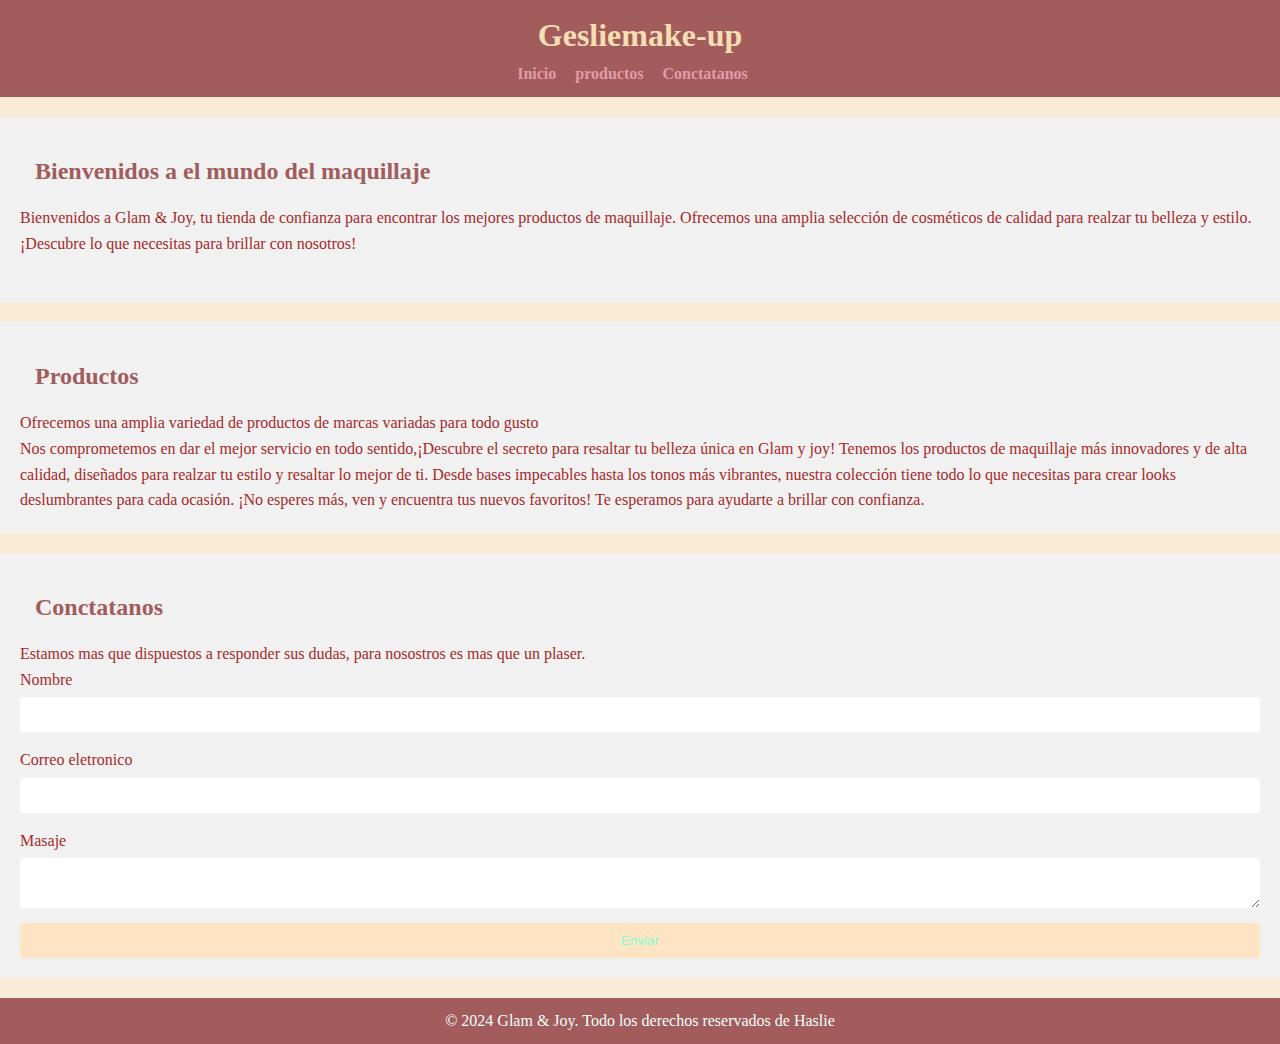
==== index.html @ 27267f48 "Add files via upload" ====
<!DOCTYPE html>
<html lang="en">
<head>
    <meta charset="UTF-8">
    <meta name="viewport" content="width=device-width, initial-scale=1.0">
    <title>Tienda de maquillaje</title>
    <link rel="stylesheet" href="estilo1.css">
</head>
<body>
    <header>
        <div>
            <h1>Gesliemake-up</h1>
        </div>
        <nav>

            <ul>
                <li><a href="index.html">Inicio</a></li>
                <li><a href="productos.html">productos</a></li>
                <li><a href="conctato.html">Conctatanos</a></li>

            </ul>
        </nav>
    </header>
<section  class="section">
    <h2>Bienvenidos a el mundo del maquillaje</h2>
    <p>Bienvenidos a Glam & Joy, tu tienda de confianza para encontrar los mejores productos de maquillaje. Ofrecemos una amplia selección de cosméticos de calidad para realzar tu belleza y estilo. ¡Descubre lo que necesitas para brillar con nosotros! </p>
  <img src="https://i.pinimg.com/736x/d9/1f/78/d91f784528e7245c190e2c2d19a6b630.jpg" alt="">
</section>

<section class="section">
    <h2> Productos</h2>
    <p> Ofrecemos una amplia variedad de productos de marcas variadas para todo gusto</p>
    <p>Nos comprometemos en dar el mejor servicio en todo sentido,¡Descubre el secreto para resaltar tu belleza única en Glam y joy! Tenemos los productos de maquillaje más innovadores y de alta calidad, diseñados para realzar tu estilo y resaltar lo mejor de ti. Desde bases impecables hasta los tonos más vibrantes, nuestra colección tiene todo lo que necesitas para crear looks deslumbrantes para cada ocasión. ¡No esperes más, ven y encuentra tus nuevos favoritos! Te esperamos para ayudarte a brillar con confianza.</p>
</section>

<section class="section">
    <h2> Conctatanos</h2>
    <p>Estamos mas que dispuestos a responder sus dudas, para nosostros es mas que un plaser.</p>
    <form>
        <label for="name">Nombre</label>
        <input type="text" id="name" name="name" required>

        <label for="email">Correo eletronico</label>
        <input type="text" id="email" name="email" required>

        <label for="massage">Masaje</label>
        <textarea id="massage" name="massage" required></textarea>

            <button type="submit">Enviar</button>
    </form>
</section>
<footer>
    <p>&copy; 2024 Glam & Joy. Todo los derechos reservados de Haslie</p>
</footer>
</body>
</html>
---- estilo1.css ----
*{
    margin: 0;
    padding: 0;
    box-sizing: border-box;
}

body{
    font-family: Georgia, 'Times New Roman', Times, serif;
    line-height: 1.6;
    background-color: antiquewhite;
    color: brown;
}

header{
    background-color: rgb(162, 92, 92);
    color: wheat;
    padding: 10px;
    text-align: center;
}

header h1 {
    margin: 0%;
}

nav ul {
    list-style: none;
    padding: 0%;
}

nav ul li {
display: inline;
margin-right: 15px;

}

 nav ul li a {
  color: rgb(228, 154, 169);
  text-decoration: none;
  font-weight: bold;

 }

 nav ul li a :hover{
    text-decoration: underline;
 }
 
 .section{
    padding:20px ;
    background-color: rgb(241, 241, 241);
    margin: 20px 0;
 }

 .section h2 {
margin: 15px;
color: rgb(162, 92, 92);
 }

 .section img {
  max-width: 100%;
  height: auto;
 }

 form {
    display: flex;
    flex-direction: column;
 }

 form label{
    margin-bottom: 5px;
 }
 form input, form textarea{
    margin-bottom: 15px;
    padding: 10px;
    border: 1px salmon;
   border-radius: 4px;
 }

 form button {
padding: 10px;
background-color: bisque;
color: aquamarine;
border: none;
cursor: pointer;
border-radius: 4px;
 }

 form button:hover{
    background-color: brown;
 }

 footer {
    background-color: rgb(162, 92, 92);
    color: azure;
    text-align: center;
    padding: 10px 0;
    position: relative;
    bottom: 0;
    width: 100%;

 }
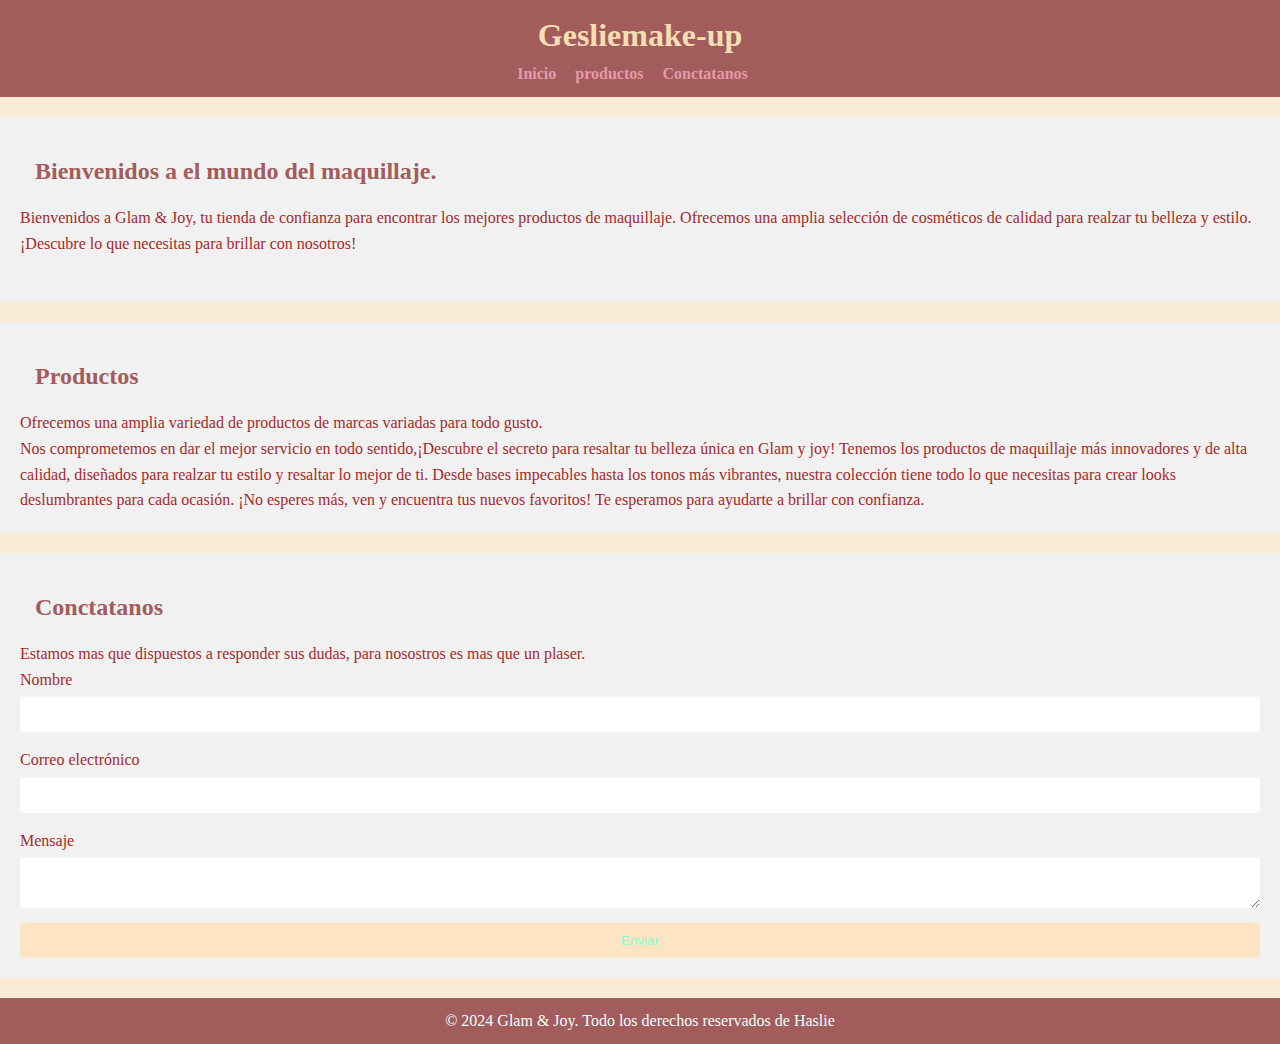
==== commit d1f4e688: "Update index.html" ====
--- a/index.html
+++ b/index.html
@@ -22,14 +22,14 @@
         </nav>
     </header>
 <section  class="section">
-    <h2>Bienvenidos a el mundo del maquillaje</h2>
+    <h2>Bienvenidos a el mundo del maquillaje.</h2>
     <p>Bienvenidos a Glam & Joy, tu tienda de confianza para encontrar los mejores productos de maquillaje. Ofrecemos una amplia selección de cosméticos de calidad para realzar tu belleza y estilo. ¡Descubre lo que necesitas para brillar con nosotros! </p>
   <img src="https://i.pinimg.com/736x/d9/1f/78/d91f784528e7245c190e2c2d19a6b630.jpg" alt="">
 </section>
 
 <section class="section">
     <h2> Productos</h2>
-    <p> Ofrecemos una amplia variedad de productos de marcas variadas para todo gusto</p>
+    <p> Ofrecemos una amplia variedad de productos de marcas variadas para todo gusto.</p>
     <p>Nos comprometemos en dar el mejor servicio en todo sentido,¡Descubre el secreto para resaltar tu belleza única en Glam y joy! Tenemos los productos de maquillaje más innovadores y de alta calidad, diseñados para realzar tu estilo y resaltar lo mejor de ti. Desde bases impecables hasta los tonos más vibrantes, nuestra colección tiene todo lo que necesitas para crear looks deslumbrantes para cada ocasión. ¡No esperes más, ven y encuentra tus nuevos favoritos! Te esperamos para ayudarte a brillar con confianza.</p>
 </section>
 
@@ -40,10 +40,10 @@
         <label for="name">Nombre</label>
         <input type="text" id="name" name="name" required>
 
-        <label for="email">Correo eletronico</label>
+        <label for="email">Correo electrónico</label>
         <input type="text" id="email" name="email" required>
 
-        <label for="massage">Masaje</label>
+        <label for="massage">Mensaje</label>
         <textarea id="massage" name="massage" required></textarea>
 
             <button type="submit">Enviar</button>
@@ -53,4 +53,4 @@
     <p>&copy; 2024 Glam & Joy. Todo los derechos reservados de Haslie</p>
 </footer>
 </body>
-</html>+</html>
